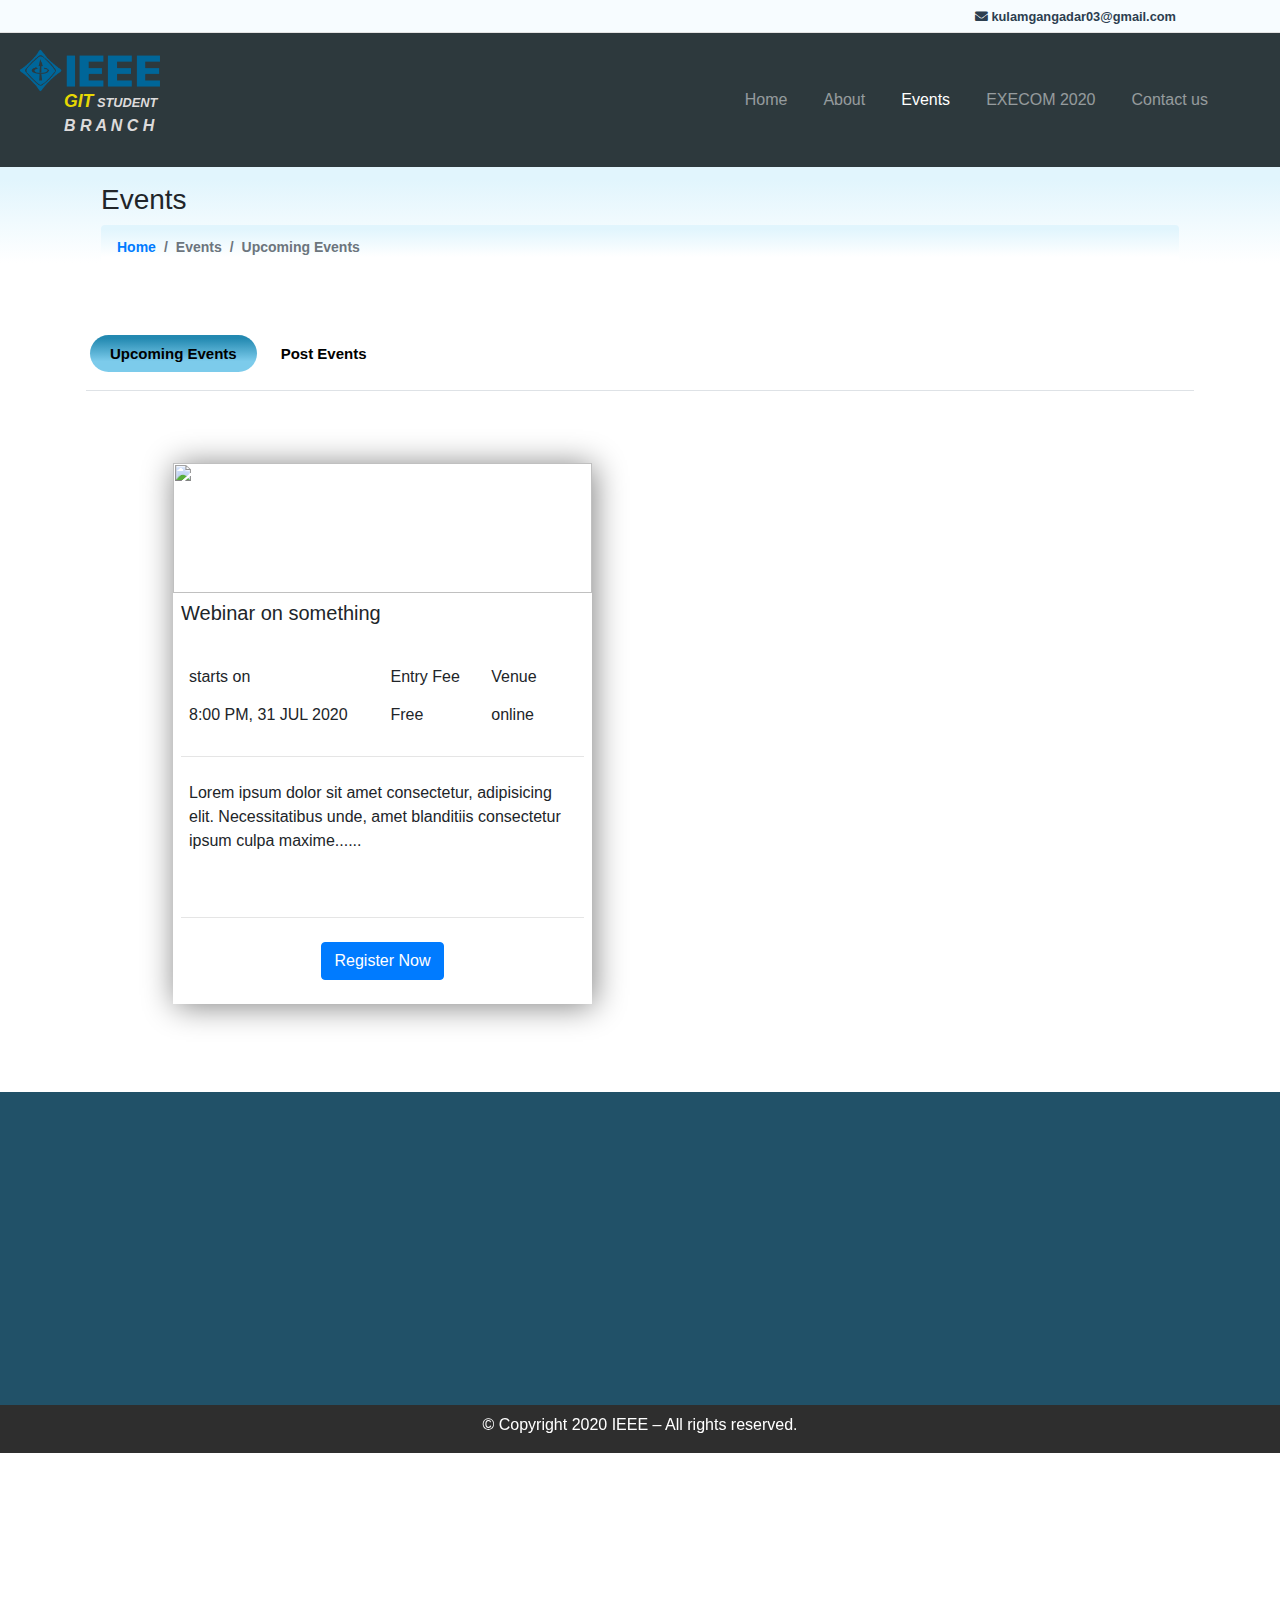
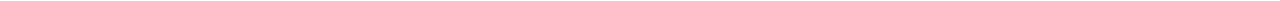
==== events.html @ 2168d1d8 "add files" ====
<!doctype html>
<html lang="en">
  <head>
    <!-- Required meta tags -->
    <meta charset="utf-8">
    <meta name="viewport" content="width=device-width, initial-scale=1, shrink-to-fit=no">

    <!-- Bootstrap CSS -->
    <link rel="stylesheet" href="Bootstrap/css/bootstrap.min.css">
    <link rel="stylesheet" href="fontawesome-free-5.14.0-web/css/all.css">
    

    <!--custom CSS-->
    <link rel="stylesheet" href="css/style.css">

    <!--aos animation CSS-->
    <link rel="stylesheet" href="aos/aos.css">

    <title>IEEE-GIT</title>
    <link rel = "icon" href ="imgs/ieee.png" type = "image/x-icon"> 
  </head>
  <body style="overflow-x: hidden;">

    <!-- divices xs<576 | 576<sm<968 | 768<md<992 | 992<lg<1200 | 1200<xl...  -->
   
      <!--header start-->
    
      <!--topHeader start-->
      <div class="p-1" id="topHeader">
        <div class="container">
          <div class="row">
            <div class="col-12 text-right">
              <a class="p-1" href="mailto:kulamgangadhar03@gmail.com"><i class="fas fa-envelope"></i> kulamgangadar03@gmail.com</a>
            </div>
          </div>
        </div>
      </div> <!--topHeader end-->

      <!--bottomHeader start--> 
      <div style="background-color: #2d393d;" id="bottomHeader" class="sticky-top my-navbar">
        <div class="container-fluid">
          <nav id="navbar_top" class="navbar navbar-dark navbar-toggleable-md navbar-inverse navbar-expand-lg">
            <!--menu Toggler-->
            <i type="button" class="navbar-toggler" data-toggle="collapse" data-target="#navbarToggler" aria-controls="navbarToggler" aria-expanded="false" aria-label="Toggle navigation" >
              <span class="fa fa-bars"></span></i>
            <!--logo start-->
            <a href="#" class="navbar-brand align-items-center">
             <!---<h2 style="color: #64c0eb;"><i class="fas fa-book-reader"></i> IEEE-GIT</h2>-->
             <img src="./imgs/IEEE-GIT-Brand.png" alt="IEEE logo" width="150px">
              <p style="color: rgb(221, 219, 219); font-size: 0.8rem; font-weight: bold;" class="git-ieee ml-5 mt-n2" id="git" data-aos="fade-right" ><i><span style="font-weight: bold; color: rgb(231, 216, 3); font-size: 1.1rem;" >GIT</span> STUDENT
                <br><span style="font-size: 1rem; " >B R A N C H</span></i>
              </p>
              
            </a> <!--logo end-->
            <div class="collapse navbar-collapse" id="navbarToggler">
              <!--ul start--> 
              <ul class="navbar-nav ml-auto">
                <li class="nav-item mr-3 ml-1">
                  <a href="index.html" class="nav-link">Home</a>
                </li>

                <li class="nav-item mr-3 ml-1">
                  <a href="about.html" class="nav-link">About</a>
                </li>

                <li class="nav-item mr-3 ml-1 active">
                  <a href="#" class="nav-link">Events</a>
                </li>


                <li class="nav-item mr-3 ml-1">
                  <a href="EXECOM.html" class="nav-link">EXECOM 2020</a>
                </li>

                <li class="nav-item mr-5 ml-1">
                  <a href="contact.html" class="nav-link">Contact us</a>
                </li>

              </ul> <!--ul start-->
          </div>

          </nav>
        </div>
      </div> <!--bottomHeader end-->
   <!--header end-->
    <!---top sections start-->
   <section class="breadcrumb-section">
    <div class="container p-1 pt-4 p-sm-3">
        <div class="row">
            <div class="col-12">
                <h3>Events</h3>
                <ol class="breadcrumb">
                    <li class="breadcrumb-item"><a href="index.html">Home</a></li>
                    <li class="breadcrumb-item active">Events</li>
                    <li id="events-type" class="breadcrumb-item active">Upcoming Events</li>
                </ol>
            </div>
        </div>
    </div>
</section>
   <!---top sections start-->

   <!--section about start-->
   <section class="section-about">
    <div class="container p-0 p-md-3 ">
      <ul class="nav nav-tabs pt-4 pb-4">
        <li class="ml-1 mb-4 mb-sm-0"><a class="onactive" href="#upcoming-events" data-toggle="tab" id="first">Upcoming Events</a></li>
        <li class="ml-1"><a href="#post-events" data-toggle="tab" id="second">Post Events</a></li>
      </ul>
      <div class="tab-content ">
        <div class="tab-pane active container" id="upcoming-events">
          <div class="row p-md-4">
            <div class="col-md-6 pt-5 pb-5 pr-md-5 pl-md-5 ">
              <div style = "box-shadow: 2px 2px 30px gray;" class="container-fluid">
                <section class="image-section">
                  <img width="100%" height="130px"  src=imgs/event1.jpg" alt="">
                </section>

                <section class="pl-2 p-md-2">
                  <h5>Webinar on something</h5>
                  <br>
                  <div class="container-fluid">
                    <div class="row">
                      <div class="col-6 pl-2 p-md-2">
                        <p>starts on</p>
                        <h6>8:00 PM, 31 JUL 2020</h6>
                      </div>
                      <div class="col-3 pl-2 p-md-2">
                        <p>Entry Fee</p>
                        <h6>Free</h6>
                      </div>
                      <div class="col-3 pl-2 p-md-2">
                        <p>Venue</p>
                        <h6>online</h6>
                      </div>
                    </div>
                  </div>
                  <hr>
                  <p class="p-2">
                    Lorem ipsum dolor sit amet consectetur, adipisicing elit. Necessitatibus unde,
                     amet blanditiis consectetur ipsum culpa maxime......
                    
                  </p><br><hr>
                </section>
                <section>
                  <div class="container text-center pb-4">
                    <div class="row">
                      <div class="col-12">
                        <a href="#"><button class="btn btn-primary">Register Now</button></a>
                      </div>
                    </div>
                  </div>
                </section>
              </div>
            </div>
          </div>
          
        </div>
        <div class="tab-pane container" id="post-events">
          <div class="row p-md-4">
            <div class="col-md-6 pt-5 pb-5 pr-md-5 pl-md-5 " data-aos="fade-up">
              <div style = "box-shadow: 2px 2px 30px gray;" class="container-fluid">
                <section class="image-section">
                  <img width="100%" height="130px"  src="imgs/event1.jpg" alt="">
                </section>

                <section class="pl-2 p-md-2">
                  <h5>Webinar on something</h5>
                  <br>
                  <div class="container-fluid">
                    <div class="row">
                      <div class="col-6 pl-2 p-md-2">
                        <p>starts on</p>
                        <h6>8:00 PM, 31 JUL 2020</h6>
                      </div>
                      <div class="col-3 pl-2 p-md-2">
                        <p>Entry Fee</p>
                        <h6>Free</h6>
                      </div>
                      <div class="col-3 pl-2 p-md-2">
                        <p>Venue</p>
                        <h6>online</h6>
                      </div>
                    </div>
                  </div>
                  <hr>
                  <p class="p-2">
                    Lorem ipsum dolor sit amet consectetur, adipisicing elit. Necessitatibus unde,
                     amet blanditiis consectetur ipsum culpa maxime......
                    
                  </p><br><hr>
                </section>
                <section>
                  <div class="container text-center pb-4">
                    <div class="row">
                      <div class="col-12">
                        <a href="#"><button class="btn btn-primary">Register Now</button></a>
                      </div>
                    </div>
                  </div>
                </section>
              </div>
            </div>
            <div class="col-md-6 pt-5 pb-5 pr-md-5 pl-md-5 " data-aos="fade-up">
              <div style = "box-shadow: 2px 2px 30px gray;" class="container-fluid">
                <section class="image-section">
                  <img width="100%" height="130px"  src="imgs/event1.jpg" alt="">
                </section>

                <section class="pl-2 p-md-2">
                  <h5>Webinar on something</h5>
                  <br>
                  <div class="container-fluid">
                    <div class="row">
                      <div class="col-6 pl-2 p-md-2">
                        <p>starts on</p>
                        <h6>8:00 PM, 31 JUL 2020</h6>
                      </div>
                      <div class="col-3 pl-2 p-md-2">
                        <p>Entry Fee</p>
                        <h6>Free</h6>
                      </div>
                      <div class="col-3 pl-2 p-md-2">
                        <p>Venue</p>
                        <h6>online</h6>
                      </div>
                    </div>
                  </div>
                  <hr>
                  <p class="p-2">
                    Lorem ipsum dolor sit amet consectetur, adipisicing elit. Necessitatibus unde,
                     amet blanditiis consectetur ipsum culpa maxime......
                    
                  </p><br><hr>
                </section>
                <section>
                  <div class="container text-center pb-4">
                    <div class="row">
                      <div class="col-12">
                        <a href="#"><button class="btn btn-primary">Register Now</button></a>
                      </div>
                    </div>
                  </div>
                </section>
              </div>
            </div> 
          </div>
      </div>
    </div>
    
   </section>
   <!--section about end-->
   
    
  <!--footer start-->
  <footer class="full-footer">
    <div class="container topFooter p-1" data-aos="fade-up">
      <div class="row">
        <div class="col-md-4 pt-3 pb-3" data-aos="fade-up">
          
            <h3>IEEE-GIT</h3>
          
          <p>this is the site for the number one games and the top jhgdjhg jhgdjwjd jhhhjhahdK KJDKJEK  JJJHGJHFG
            of the following.. <a href="#">Read more</a>
          </p><br>
          <a class="p-1" style="color: #ffffff;" href="https://www.facebook.com/IEEEGIT/"><i class="fab fa-2x fa-facebook-square"></i></a>
          <a class="p-1" style="color: #ffffff;" href="https://www.instagram.com/ieee_git_official/?hl=en"><i class="fab fa-2x fa-instagram-square"></i></a>
          <a class="p-1" style="color: #ffffff;" href="https://twitter.com/ieeegit?lang=en"><i class="fab fa-2x fa-twitter-square"></i></a>
        </div>

        <div class="col-md-4 pt-3 pb-3" data-aos="fade-up">
          <h3>Important Links</h3>
          <a href="#">Privacy policy</a><br>
          <a href="https://www.ieee.org/">IEEE official</a><br>
          <a href="#">Blog articles</a><br>
          <a href="#">IEEE-GIT on social media</a>


        </div>

        <div class="col-md-4 pt-3 pb-1" data-aos="fade-up">
           <h3>Contact us</h3>
           <a href="tel:+917026873510"><i class="fas fa-phone"></i> (+91) 7026873510</a><br>
           <a href="mailto:kulamgangadhar03@gmail.com"><i class="fas fa-envelope"></i> kulamgangadhar03@gmail.com</a><br>
           <div class="embed-responsive embed-responsive-16by9">
             <iframe class="embed-responsive-item" src="https://www.google.com/maps/embed?pb=!1m18!1m12!1m3!1d3838.
             7908291149142!2d74.4850107144715!3d15.814979589038382!2m3!1f0!2f0!3f0!3m2!1i1024!2i768!4f13.1!3m3!1m2!1
             s0x3bbf65c556d2f08f%3A0xcbbcbb73e1286392!2sKLS%20Gogte%20Institute%20of%20Technology!5e0!3m2!1sen!2sin!4v
             1595689643819!5m2!1sen!2sin" 
             frameborder="0" allow="accelerometer; autoplay; encrypted-media; gyroscope; picture-in-picture" frameborder="0"></iframe>
           </div>
        </div>
      </div>
    </div>
    <div class="container-fluid bottomFooter pt-2">
      <div class="row">
        <div class="col-12 text-center">
          <p>© Copyright 2020 IEEE – All rights reserved. </p>
        </div>
      </div>
    </div>
  </footer>
  <!--footer end-->

  <!-- Optional JavaScript -->
  <script src="aos/aos.js"></script>
  <script>
     AOS.init();
  </script>

  <!-- jQuery first --> 
  <script src="Bootstrap/js/jquery-3.5.1.slim.min.js"></script>
 
    <script>

      $(document).ready(function() {
        $(window).scroll(function() {
          if($(window).scrollTop() >25) {            
            $('.my-navbar').addClass("navbar-scroll");
            document.getElementById("git").style.display = "none";
          }
          else{            
            $('.my-navbar').removeClass("navbar-scroll");
            document.getElementById("git").style.display = "block";            
          }          
        });

        $('#second').click( function() {
          $('#first').removeClass("onactive");
          $('#second').addClass("onactive");
          document.getElementById('events-type').innerHTML = "Post Events"
        });

        $('#first').click( function() {
          $('#second').removeClass("onactive");
          $('#first').addClass("onactive");
          document.getElementById('events-type').innerHTML = "Upcoming Events"
        });
      });

    </script>

    <!---- Popper.js, then Bootstrap JS -->
  <script src="Bootstrap/js/popper.min.js"></script>
  <script src="Bootstrap/js/bootstrap.min.js"></script>

  </body>
</html>
---- css/style.css ----
body
{
    max-width: 100%;
    overflow-x: hidden;
    height: auto;
    padding: 0px;
    margin: 0px;
    
}





/*header has two parts topheder and bottom header*/
#topHeader {
    background-color: rgb(247, 252, 255);
    border-bottom: 1px solid rgb(226, 226, 226);
}

#topHeader a {
    color: #2c3e50;
    font-weight: 600;
    font-size: 0.80rem; /*this will sizing the font as per default fonts in device*/
}

/*customize the in buit class container-fluid to remove unwanted padding*/
.container-fluid {
    padding-right: 0;
    padding-left: 0;
}

/*the fonts in navbar*/
nav ul li a {
    font-size: 1rem;
    
}



.navbar-toggler {
    border: none;
}

.navbar-scroll { 
    opacity: 0.95;
    transition: 0.5s;
    animation: scroll 0.6s 1;
    box-shadow: 1px 4px 40px rgb(78, 78, 78);
}
@keyframes scroll {
    0%{transform: translateY(-100%);}
    100%{transform: translateY(0%);}
}

.branding {
    width: 80px;
}

.fa-bars {
    font-size: 25px;
}




/*footer start*/

/*top footer*/
.full-footer {
    background-color: #215168;
}
.topFooter p {
    color: rgb(238, 238, 238);
}
.topFooter a {
    color: rgb(238, 238, 238);
}

.topFooter h3 {
    color: white;
}

/*bottom footer*/
.bottomFooter {
    background-color: #2e2e2e;
}

.bottomFooter p {
    color: #ffffff;
}

.row {
    padding-left: 0;
    padding-right: 0;
    margin-left: 0;
    margin-right: 0;
}

/*footer end*/

/*top-section end*/

.top-section {
    color: white;
   /*background-color: #67caf8;*/
   background: linear-gradient(to bottom, #8bc1ff 0%,#3ac1f7 0%,#7ac0f5 82%);
   
}

.top-section a {
    color: ghostwhite;
}



/*top-section end*/

/* ++++++++++ End of Home page +++++++++ */


/* ++++++++++ start of Execoom page +++++++++ */

/* breacrumb section start*/
.breadcrumb, .breadcrumb-section {
    background: linear-gradient(to bottom, #e1f5fd 9%,#ffffff 71%);
}
.breadcrumb li {
    font-size: 14px;
    font-weight: 600;
}

.all-dps {
    width: 150px;
    border-radius: 100%;
}

.team a {
    color: rgb(79, 197, 226);
    font-size: 25px;
    margin: 4px;
}
.team a:hover {
    color: rgb(40, 152, 180);
}

/* breacrumb section end*/

/* ++++++++++ end of Execoom page +++++++++ */

/* ++++++++++ start of contact us page +++++++++ */

.address p {
    font-weight: 600;
}

/* ++++++++++ end of contact us page +++++++++ */

/* ++++++++++ start pg about pade +++++++++ */

.section-about a {
    text-decoration: none;
    font-size: 15px;
    padding: 10px 20px;
    font-weight: 600;
    color: black;
}
.onactive {
    text-decoration: none;
    font-size: 15px;
    padding: 10px 20px;
    font-weight: 600;
    border-radius: 40px;
    background: linear-gradient(to bottom, #2389b1 9%,#7ccbeb 71%);
    font-weight: bold;
    transition: all 0.4s;
    background-size: 500px;
    color: white;
}

/* ++++++++++ end of about page +++++++++ */
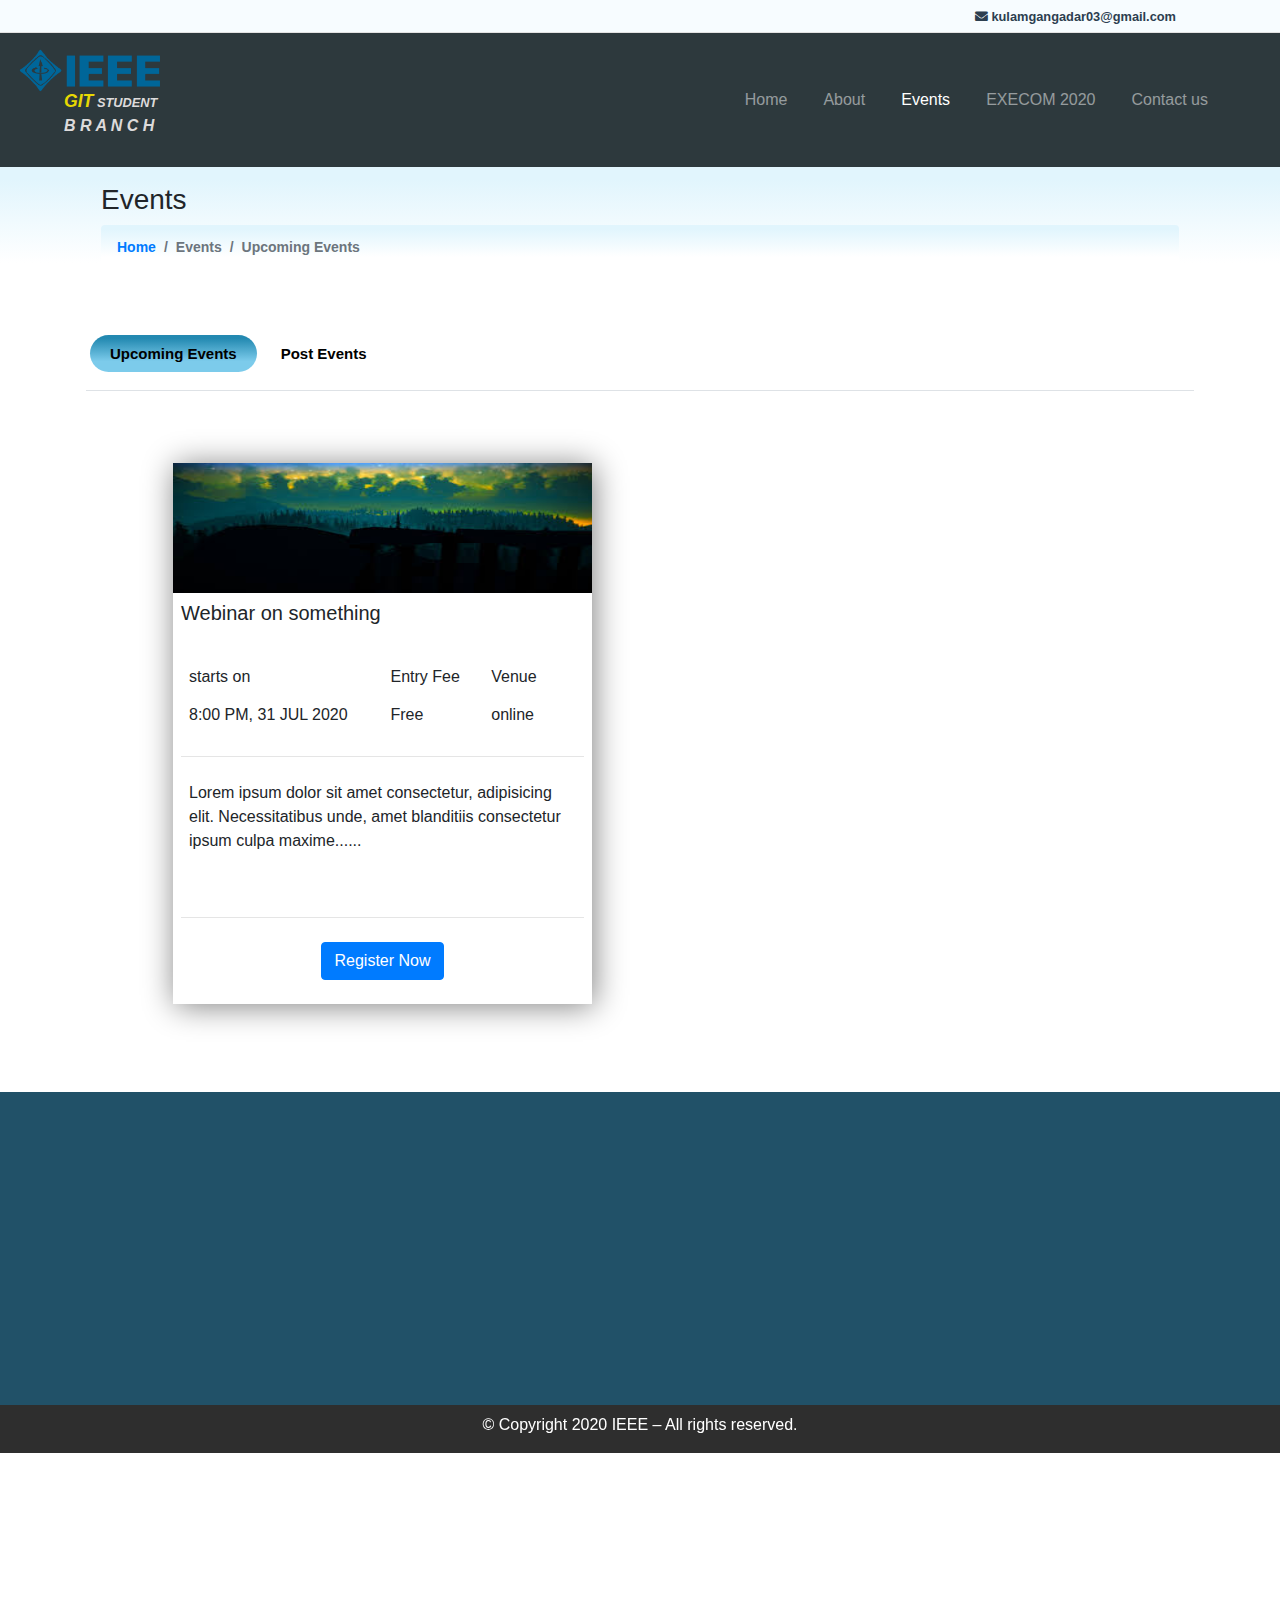
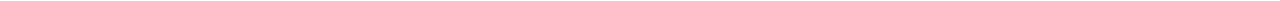
==== commit 5928db07: "add event image" ====
--- a/events.html
+++ b/events.html
@@ -113,7 +113,7 @@
             <div class="col-md-6 pt-5 pb-5 pr-md-5 pl-md-5 ">
               <div style = "box-shadow: 2px 2px 30px gray;" class="container-fluid">
                 <section class="image-section">
-                  <img width="100%" height="130px"  src=imgs/event1.jpg" alt="">
+                  <img width="100%" height="130px"  src="imgs/event1.jpg" alt="webinar">
                 </section>
 
                 <section class="pl-2 p-md-2">
